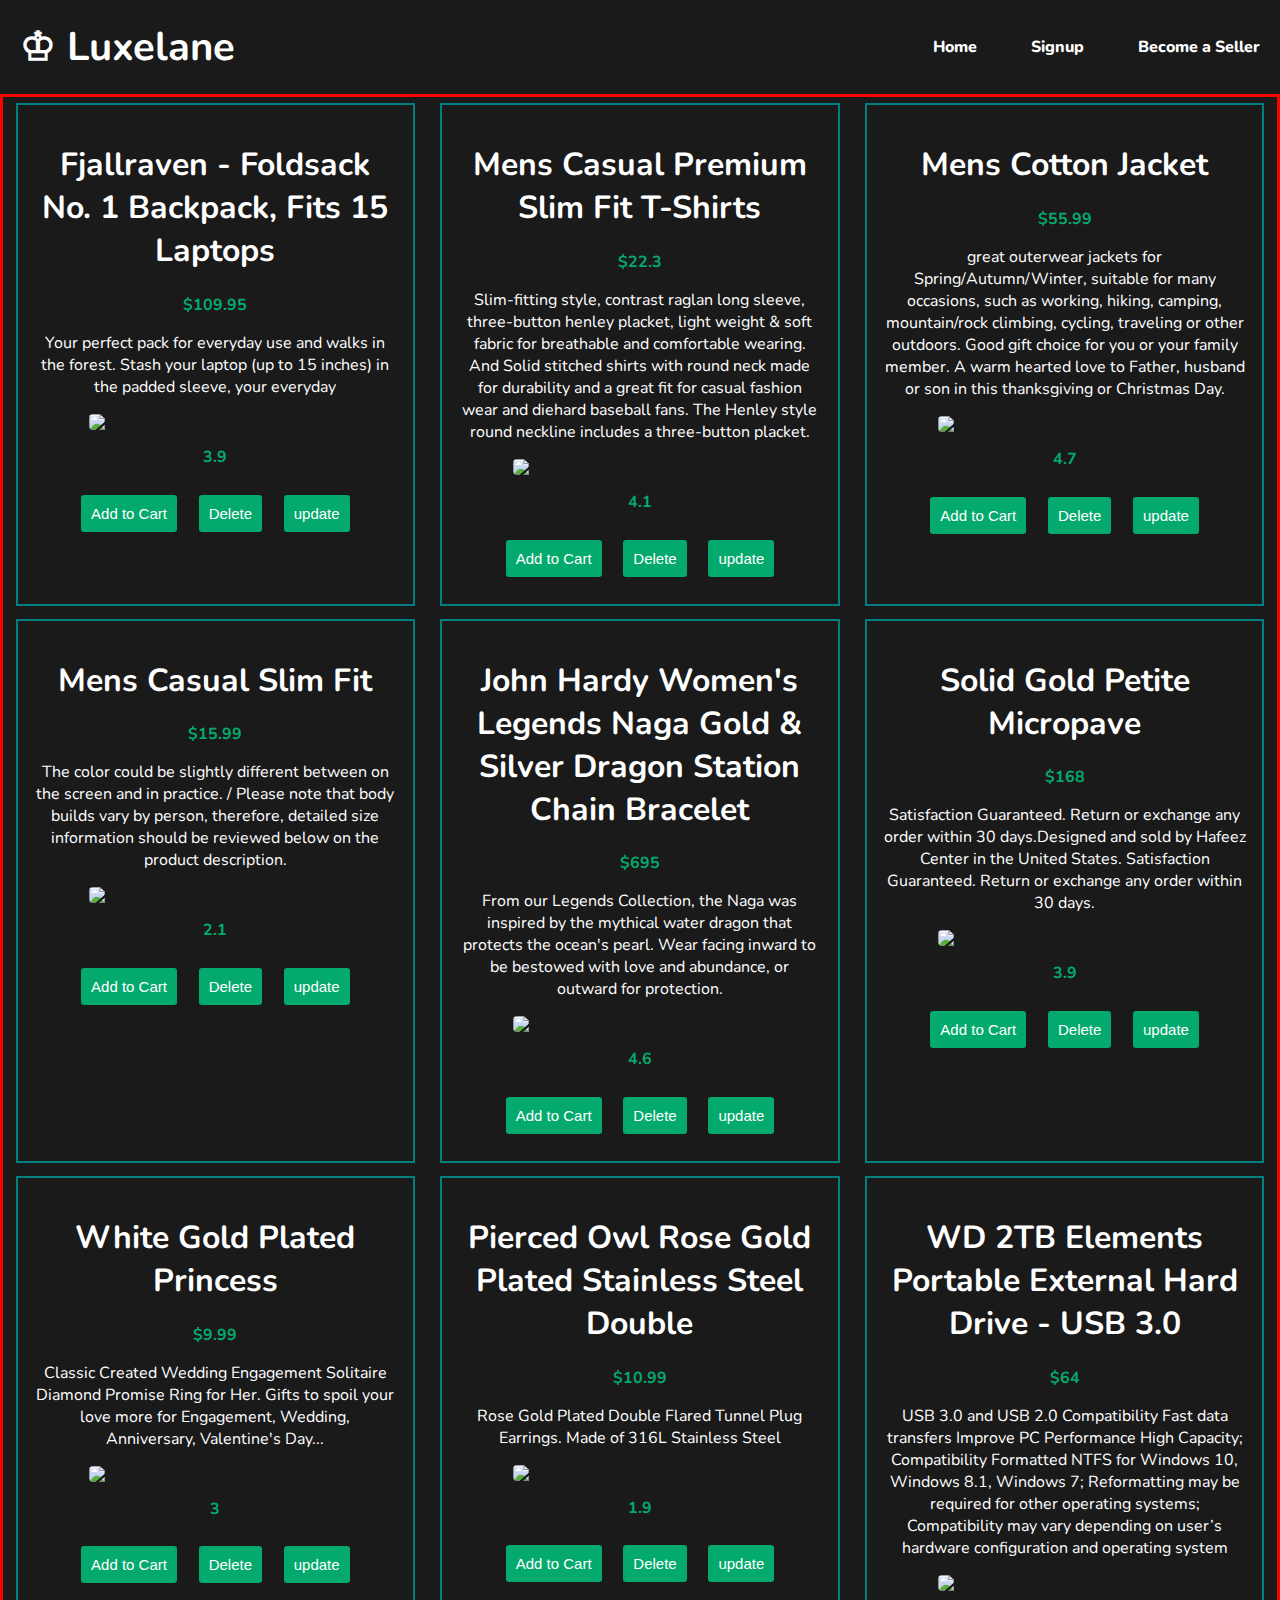
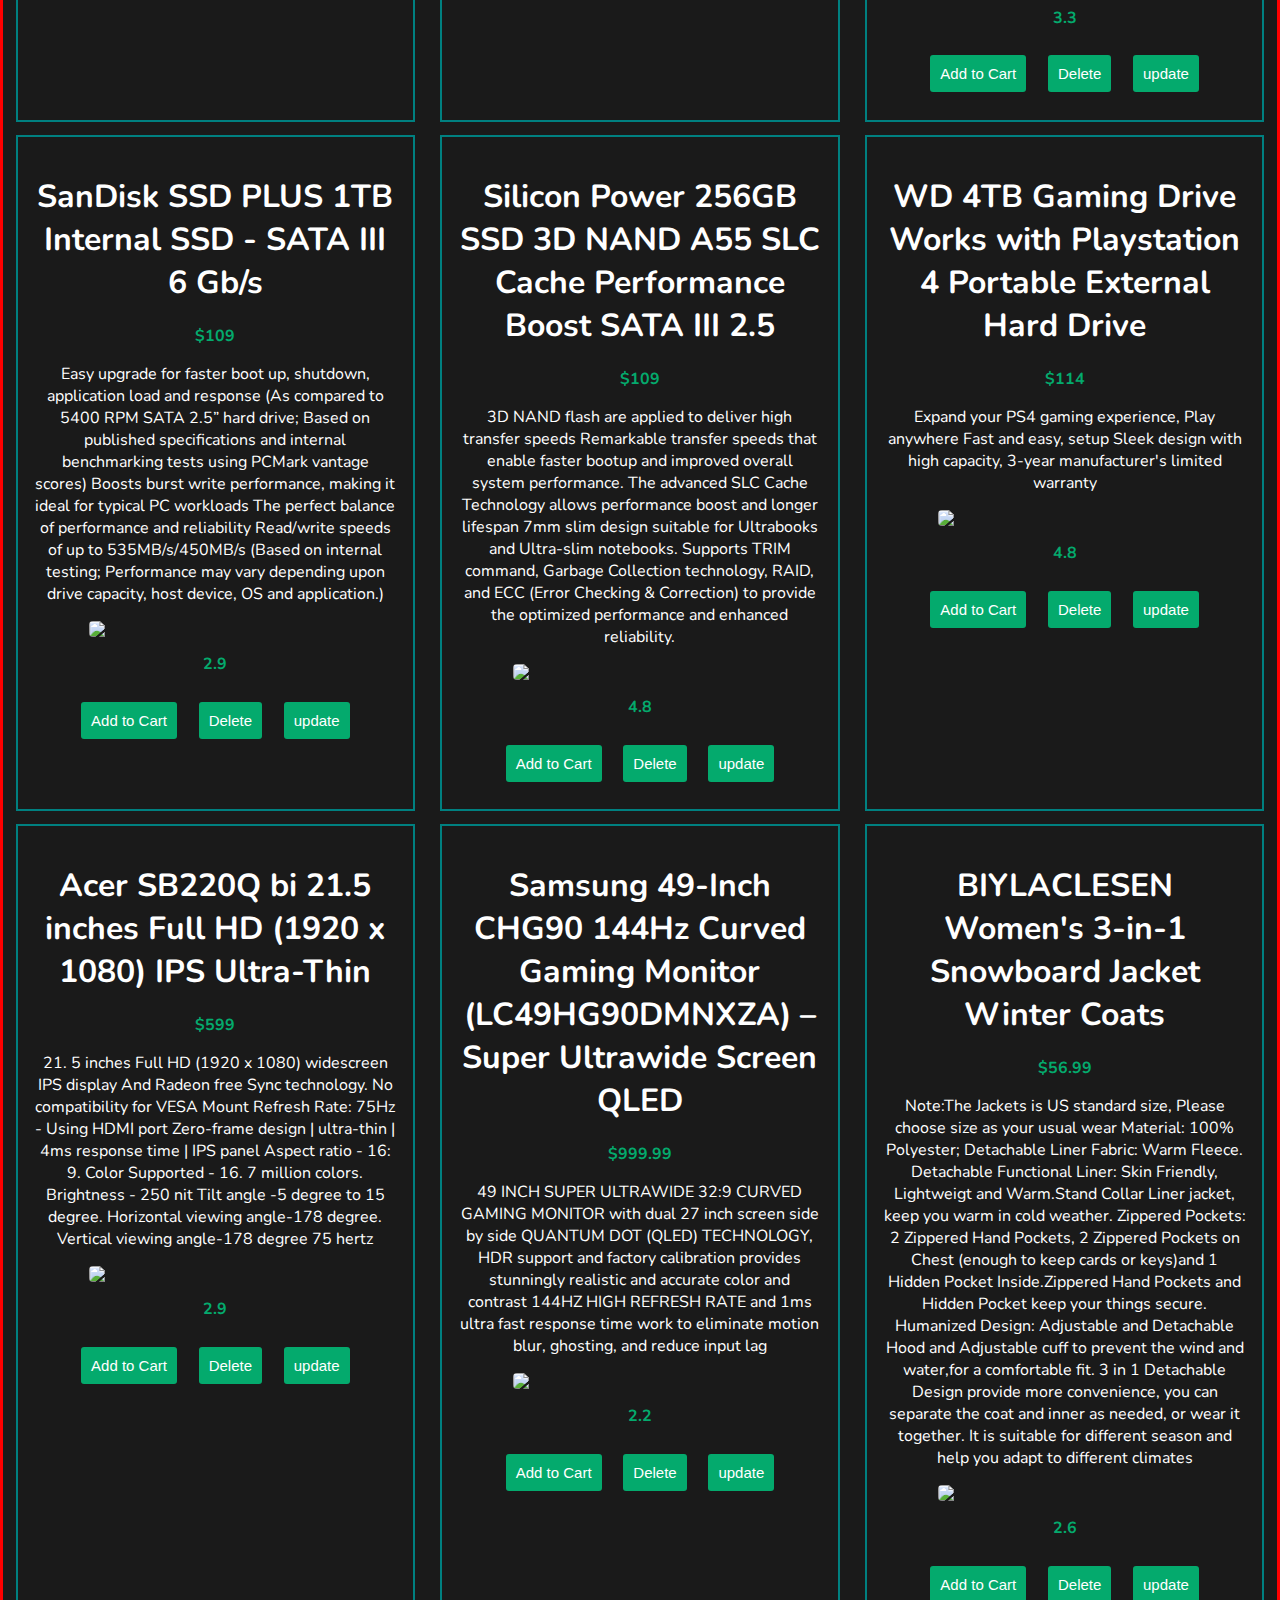
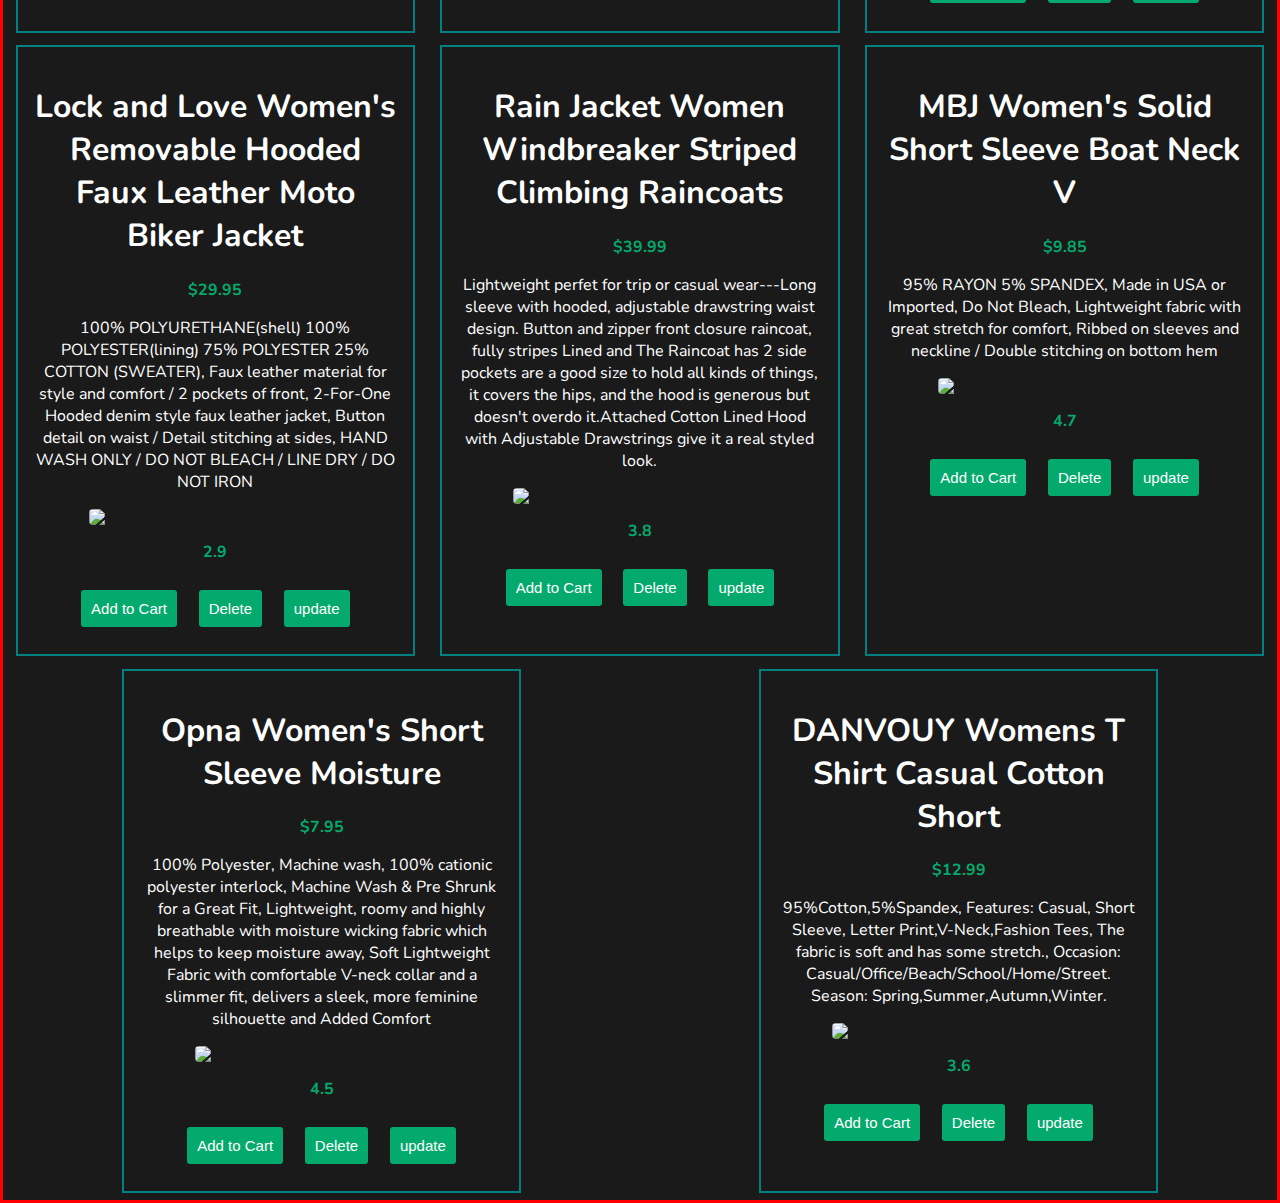
==== index.html @ 8b2ef6ea "eCommerce not responsive yet" ====
<!DOCTYPE html>
<html lang="en">
<head>
    <meta charset="UTF-8">
    <meta name="viewport" content="width=device-width, initial-scale=1.0">
    <title>Luxelane - Seller's Dashboard</title>
    <link rel="stylesheet" href="styles1.css">
</head>
<body>
    <div class="nav">
        <div class="logo">♔ Luxelane</div>
        <div class="menu">
            <a href="homepage.html">Home</a>
            <a href="signup.html">Signup</a>
            <a href="about.html">Become a Seller</a>
        </div>
    </div>

    <div class="content" id="content">
    </div>

    <!-- <script src="script.js"></script> -->
    <!-- <script>
        // window.onload = function() {
        //     displayProducts();
        // };
        
    </script> -->
</body>
</html>
<script>
    
    let data = JSON.parse(localStorage.getItem("data")) || [
      {
        id: 1,
        title: "Fjallraven - Foldsack No. 1 Backpack, Fits 15 Laptops",
        price: 109.95,
        description:
          "Your perfect pack for everyday use and walks in the forest. Stash your laptop (up to 15 inches) in the padded sleeve, your everyday",
        category: "men's clothing",
        image: "https://fakestoreapi.com/img/81fPKd-2AYL._AC_SL1500_.jpg",
        rating: {
          rate: 3.9,
          count: 120,
        },
      },
      {
        id: 2,
        title: "Mens Casual Premium Slim Fit T-Shirts ",
        price: 22.3,
        description:
          "Slim-fitting style, contrast raglan long sleeve, three-button henley placket, light weight & soft fabric for breathable and comfortable wearing. And Solid stitched shirts with round neck made for durability and a great fit for casual fashion wear and diehard baseball fans. The Henley style round neckline includes a three-button placket.",
        category: "men's clothing",
        image:
          "https://fakestoreapi.com/img/71-3HjGNDUL._AC_SY879._SX._UX._SY._UY_.jpg",
        rating: {
          rate: 4.1,
          count: 259,
        },
      },
      {
        id: 3,
        title: "Mens Cotton Jacket",
        price: 55.99,
        description:
          "great outerwear jackets for Spring/Autumn/Winter, suitable for many occasions, such as working, hiking, camping, mountain/rock climbing, cycling, traveling or other outdoors. Good gift choice for you or your family member. A warm hearted love to Father, husband or son in this thanksgiving or Christmas Day.",
        category: "men's clothing",
        image: "https://fakestoreapi.com/img/71li-ujtlUL._AC_UX679_.jpg",
        rating: {
          rate: 4.7,
          count: 500,
        },
      },
      {
        id: 4,
        title: "Mens Casual Slim Fit",
        price: 15.99,
        description:
          "The color could be slightly different between on the screen and in practice. / Please note that body builds vary by person, therefore, detailed size information should be reviewed below on the product description.",
        category: "men's clothing",
        image: "https://fakestoreapi.com/img/71YXzeOuslL._AC_UY879_.jpg",
        rating: {
          rate: 2.1,
          count: 430,
        },
      },
      {
        id: 5,
        title:
          "John Hardy Women's Legends Naga Gold & Silver Dragon Station Chain Bracelet",
        price: 695,
        description:
          "From our Legends Collection, the Naga was inspired by the mythical water dragon that protects the ocean's pearl. Wear facing inward to be bestowed with love and abundance, or outward for protection.",
        category: "jewelery",
        image:
          "https://fakestoreapi.com/img/71pWzhdJNwL._AC_UL640_QL65_ML3_.jpg",
        rating: {
          rate: 4.6,
          count: 400,
        },
      },
      {
        id: 6,
        title: "Solid Gold Petite Micropave ",
        price: 168,
        description:
          "Satisfaction Guaranteed. Return or exchange any order within 30 days.Designed and sold by Hafeez Center in the United States. Satisfaction Guaranteed. Return or exchange any order within 30 days.",
        category: "jewelery",
        image:
          "https://fakestoreapi.com/img/61sbMiUnoGL._AC_UL640_QL65_ML3_.jpg",
        rating: {
          rate: 3.9,
          count: 70,
        },
      },
      {
        id: 7,
        title: "White Gold Plated Princess",
        price: 9.99,
        description:
          "Classic Created Wedding Engagement Solitaire Diamond Promise Ring for Her. Gifts to spoil your love more for Engagement, Wedding, Anniversary, Valentine's Day...",
        category: "jewelery",
        image:
          "https://fakestoreapi.com/img/71YAIFU48IL._AC_UL640_QL65_ML3_.jpg",
        rating: {
          rate: 3,
          count: 400,
        },
      },
      {
        id: 8,
        title: "Pierced Owl Rose Gold Plated Stainless Steel Double",
        price: 10.99,
        description:
          "Rose Gold Plated Double Flared Tunnel Plug Earrings. Made of 316L Stainless Steel",
        category: "jewelery",
        image:
          "https://fakestoreapi.com/img/51UDEzMJVpL._AC_UL640_QL65_ML3_.jpg",
        rating: {
          rate: 1.9,
          count: 100,
        },
      },
      {
        id: 9,
        title: "WD 2TB Elements Portable External Hard Drive - USB 3.0 ",
        price: 64,
        description:
          "USB 3.0 and USB 2.0 Compatibility Fast data transfers Improve PC Performance High Capacity; Compatibility Formatted NTFS for Windows 10, Windows 8.1, Windows 7; Reformatting may be required for other operating systems; Compatibility may vary depending on user’s hardware configuration and operating system",
        category: "electronics",
        image: "https://fakestoreapi.com/img/61IBBVJvSDL._AC_SY879_.jpg",
        rating: {
          rate: 3.3,
          count: 203,
        },
      },
      {
        id: 10,
        title: "SanDisk SSD PLUS 1TB Internal SSD - SATA III 6 Gb/s",
        price: 109,
        description:
          "Easy upgrade for faster boot up, shutdown, application load and response (As compared to 5400 RPM SATA 2.5” hard drive; Based on published specifications and internal benchmarking tests using PCMark vantage scores) Boosts burst write performance, making it ideal for typical PC workloads The perfect balance of performance and reliability Read/write speeds of up to 535MB/s/450MB/s (Based on internal testing; Performance may vary depending upon drive capacity, host device, OS and application.)",
        category: "electronics",
        image: "https://fakestoreapi.com/img/61U7T1koQqL._AC_SX679_.jpg",
        rating: {
          rate: 2.9,
          count: 470,
        },
      },
      {
        id: 11,
        title:
          "Silicon Power 256GB SSD 3D NAND A55 SLC Cache Performance Boost SATA III 2.5",
        price: 109,
        description:
          "3D NAND flash are applied to deliver high transfer speeds Remarkable transfer speeds that enable faster bootup and improved overall system performance. The advanced SLC Cache Technology allows performance boost and longer lifespan 7mm slim design suitable for Ultrabooks and Ultra-slim notebooks. Supports TRIM command, Garbage Collection technology, RAID, and ECC (Error Checking & Correction) to provide the optimized performance and enhanced reliability.",
        category: "electronics",
        image: "https://fakestoreapi.com/img/71kWymZ+c+L._AC_SX679_.jpg",
        rating: {
          rate: 4.8,
          count: 319,
        },
      },
      {
        id: 12,
        title:
          "WD 4TB Gaming Drive Works with Playstation 4 Portable External Hard Drive",
        price: 114,
        description:
          "Expand your PS4 gaming experience, Play anywhere Fast and easy, setup Sleek design with high capacity, 3-year manufacturer's limited warranty",
        category: "electronics",
        image: "https://fakestoreapi.com/img/61mtL65D4cL._AC_SX679_.jpg",
        rating: {
          rate: 4.8,
          count: 400,
        },
      },
      {
        id: 13,
        title:
          "Acer SB220Q bi 21.5 inches Full HD (1920 x 1080) IPS Ultra-Thin",
        price: 599,
        description:
          "21. 5 inches Full HD (1920 x 1080) widescreen IPS display And Radeon free Sync technology. No compatibility for VESA Mount Refresh Rate: 75Hz - Using HDMI port Zero-frame design | ultra-thin | 4ms response time | IPS panel Aspect ratio - 16: 9. Color Supported - 16. 7 million colors. Brightness - 250 nit Tilt angle -5 degree to 15 degree. Horizontal viewing angle-178 degree. Vertical viewing angle-178 degree 75 hertz",
        category: "electronics",
        image: "https://fakestoreapi.com/img/81QpkIctqPL._AC_SX679_.jpg",
        rating: {
          rate: 2.9,
          count: 250,
        },
      },
      {
        id: 14,
        title:
          "Samsung 49-Inch CHG90 144Hz Curved Gaming Monitor (LC49HG90DMNXZA) – Super Ultrawide Screen QLED ",
        price: 999.99,
        description:
          "49 INCH SUPER ULTRAWIDE 32:9 CURVED GAMING MONITOR with dual 27 inch screen side by side QUANTUM DOT (QLED) TECHNOLOGY, HDR support and factory calibration provides stunningly realistic and accurate color and contrast 144HZ HIGH REFRESH RATE and 1ms ultra fast response time work to eliminate motion blur, ghosting, and reduce input lag",
        category: "electronics",
        image: "https://fakestoreapi.com/img/81Zt42ioCgL._AC_SX679_.jpg",
        rating: {
          rate: 2.2,
          count: 140,
        },
      },
      {
        id: 15,
        title: "BIYLACLESEN Women's 3-in-1 Snowboard Jacket Winter Coats",
        price: 56.99,
        description:
          "Note:The Jackets is US standard size, Please choose size as your usual wear Material: 100% Polyester; Detachable Liner Fabric: Warm Fleece. Detachable Functional Liner: Skin Friendly, Lightweigt and Warm.Stand Collar Liner jacket, keep you warm in cold weather. Zippered Pockets: 2 Zippered Hand Pockets, 2 Zippered Pockets on Chest (enough to keep cards or keys)and 1 Hidden Pocket Inside.Zippered Hand Pockets and Hidden Pocket keep your things secure. Humanized Design: Adjustable and Detachable Hood and Adjustable cuff to prevent the wind and water,for a comfortable fit. 3 in 1 Detachable Design provide more convenience, you can separate the coat and inner as needed, or wear it together. It is suitable for different season and help you adapt to different climates",
        category: "women's clothing",
        image: "https://fakestoreapi.com/img/51Y5NI-I5jL._AC_UX679_.jpg",
        rating: {
          rate: 2.6,
          count: 235,
        },
      },
      {
        id: 16,
        title:
          "Lock and Love Women's Removable Hooded Faux Leather Moto Biker Jacket",
        price: 29.95,
        description:
          "100% POLYURETHANE(shell) 100% POLYESTER(lining) 75% POLYESTER 25% COTTON (SWEATER), Faux leather material for style and comfort / 2 pockets of front, 2-For-One Hooded denim style faux leather jacket, Button detail on waist / Detail stitching at sides, HAND WASH ONLY / DO NOT BLEACH / LINE DRY / DO NOT IRON",
        category: "women's clothing",
        image: "https://fakestoreapi.com/img/81XH0e8fefL._AC_UY879_.jpg",
        rating: {
          rate: 2.9,
          count: 340,
        },
      },
      {
        id: 17,
        title: "Rain Jacket Women Windbreaker Striped Climbing Raincoats",
        price: 39.99,
        description:
          "Lightweight perfet for trip or casual wear---Long sleeve with hooded, adjustable drawstring waist design. Button and zipper front closure raincoat, fully stripes Lined and The Raincoat has 2 side pockets are a good size to hold all kinds of things, it covers the hips, and the hood is generous but doesn't overdo it.Attached Cotton Lined Hood with Adjustable Drawstrings give it a real styled look.",
        category: "women's clothing",
        image: "https://fakestoreapi.com/img/71HblAHs5xL._AC_UY879_-2.jpg",
        rating: {
          rate: 3.8,
          count: 679,
        },
      },
      {
        id: 18,
        title: "MBJ Women's Solid Short Sleeve Boat Neck V ",
        price: 9.85,
        description:
          "95% RAYON 5% SPANDEX, Made in USA or Imported, Do Not Bleach, Lightweight fabric with great stretch for comfort, Ribbed on sleeves and neckline / Double stitching on bottom hem",
        category: "women's clothing",
        image: "https://fakestoreapi.com/img/71z3kpMAYsL._AC_UY879_.jpg",
        rating: {
          rate: 4.7,
          count: 130,
        },
      },
      {
        id: 19,
        title: "Opna Women's Short Sleeve Moisture",
        price: 7.95,
        description:
          "100% Polyester, Machine wash, 100% cationic polyester interlock, Machine Wash & Pre Shrunk for a Great Fit, Lightweight, roomy and highly breathable with moisture wicking fabric which helps to keep moisture away, Soft Lightweight Fabric with comfortable V-neck collar and a slimmer fit, delivers a sleek, more feminine silhouette and Added Comfort",
        category: "women's clothing",
        image: "https://fakestoreapi.com/img/51eg55uWmdL._AC_UX679_.jpg",
        rating: {
          rate: 4.5,
          count: 146,
        },
      },
      {
        id: 20,
        title: "DANVOUY Womens T Shirt Casual Cotton Short",
        price: 12.99,
        description:
          "95%Cotton,5%Spandex, Features: Casual, Short Sleeve, Letter Print,V-Neck,Fashion Tees, The fabric is soft and has some stretch., Occasion: Casual/Office/Beach/School/Home/Street. Season: Spring,Summer,Autumn,Winter.",
        category: "women's clothing",
        image: "https://fakestoreapi.com/img/61pHAEJ4NML._AC_UX679_.jpg",
        rating: {
          rate: 3.6,
          count: 145,
        },
      },
    ];
    localStorage.setItem("data", JSON.stringify(data));
    let body = document.querySelector("body");
    let mainDiv = document.createElement("div");
    mainDiv.style.display = "flex";
    mainDiv.style.justifyContent = "space-around";
    mainDiv.style.flexWrap = "wrap";
    mainDiv.style.border= "3px solid red";
    function display() {
      mainDiv.innerHTML = "";
      for (let i = 0; i < data.length; i++) {
        let prodDiv = document.createElement("div");
        // prodDiv.style.width = "400px";
        prodDiv.style.width = "calc(30% - 20px)"; 
        prodDiv.style.margin = "0.5%";
        prodDiv.style.border = "2px solid teal";
        prodDiv.style.textAlign = "center";
        // prodDiv.style.position = "relative";
        // prodDiv.style.display = "flex";
        // prodDiv.style.flexDirection = "column";
        // prodDiv.style.justifyContent = "space-between"; 
        prodDiv.style.padding = "1.3%";


        let title = document.createElement("h1");
        title.style.color="white"
        title.innerText = data[i].title;
        title.style.wordWrap = "break-word"
        title.style.textAlign="center"
        // title.style.overflow="hidden"


        let price = document.createElement("p");
        price.innerText = `$${data[i].price}`;
        price.style.color="#04AA6D"
        price.style.fontWeight="bold"


        let desc = document.createElement("p");
        desc.innerText = data[i].description;
        desc.style.wordWrap = "break-word"
        desc.style.color="white"


        let img = document.createElement("img");
        img.src = data[i].image;
        img.style.width = "70%";
        img.style.display = "block"; 
        img.style.margin = "0 auto"; 
        img.style.borderRadius = "4px";


        let rate = document.createElement("p");
        rate.innerText = data[i].rating.rate;
        rate.style.color="#04AA6D"
        rate.style.fontWeight="bold"

        let btnStyle = "background-color: #4CAF50; border: none; color: white; padding: 10px 20px; text-align: center; text-decoration: none; display: inline-block; font-size: 16px; margin: 4px 2px; cursor: pointer; border-radius: 5px;";

        let btnContainer = document.createElement("div");
        btnContainer.style.display = "flex";
        btnContainer.style.justifyContent = "center";
        btnContainer.style.userSelect="none"

        let btn = document.createElement("button");
        btn.innerText = "Add to Cart";
        btn.style.textAlign="center"
        btn.style.margin="3%"
        btn.addEventListener("click", function () {
          addToCart(data[i]);
        });

          let delBtn = document.createElement("button");
          delBtn.innerText = "Delete";
          delBtn.style.textAlign="center"
          delBtn.style.margin="3%"
          delBtn.addEventListener("click", function () {
            delData(i);
          });

          
          let updBtn = document.createElement("button")
          updBtn.innerText = "update";
          updBtn.style.textAlign="center"
          updBtn.style.margin="3%"

          updBtn.addEventListener("click", function(){
            localStorage.setItem("updInd", JSON.stringify(i));
            window.location.href = "update.html"
          })
  
        prodDiv.append(title, price, desc, img, rate, btn, delBtn, updBtn);
        mainDiv.append(prodDiv);
      }
      body.append(mainDiv);
    }
    display();
  
    function delData(ind) {
      data.splice(ind, 1);
      localStorage.setItem("data", JSON.stringify(data));
      display()
    }
  
  
    console.log("Hello");
    // async function getData(){
    //   let fetchedData = await fetch("https://fakestoreapi.com/products")
    //   let data1 = await fetchedData.json();
    //   console.log(data1);
  
    // }
  
    // getData()
  
  </script>
---- styles1.css ----
@import url('https://fonts.googleapis.com/css2?family=Nunito+Sans:ital,opsz,wght@0,6..12,300;0,6..12,400;0,6..12,500;0,6..12,600;0,6..12,700;0,6..12,800;0,6..12,900;1,6..12,500&family=Nunito:wght@300;400;500;600;700;800;900&display=swap');

body {
    background-color: #1A1A1A;
    font-family: 'Nunito', sans-serif;
    list-style: none;
    text-decoration: none;
    box-sizing: border-box;
    font-style: normal;
    margin: 0;
    padding: 0;
}

.nav {
    display: flex;
    justify-content: space-between;
    align-items: center;
    padding: 10px;
}

.logo {
    color: white;
    padding: 10px;
    font-size: 2.5rem;
    font-weight: 700;
}

.menu a {
    padding: 10px;
    margin-left: 30px;
    text-decoration: none;
    color: rgb(255, 255, 255);
    font-weight: 800;
}

.menu a:hover{
    color: rgb(175, 173, 173);
}

.input {
    display: flex;
    justify-content: space-between;
    padding: 10px;
    margin: 20px;
}

.input textarea, .input input {
    width: 30%;
    padding: 10px;
    margin-right: 10px;
    background-color:#1A1A1A;
    color: white;
    font-size: large;
    font-weight: 300;
    border: 2px solid white;
    text-align: center;
}

.input textarea:hover, .input input:hover{
    background-color: black;
}

.input textarea{
    resize: none;
    overflow: hidden;
}

.input button {
    padding: 10px;
    background-color:#1A1A1A;
    color: rgb(255, 255, 255);
    font-size: large;
    font-weight: 900;
    font-family: 'Nunito', sans-serif;
    list-style: none;
    text-decoration: none;
    box-sizing: border-box;
    font-style: normal;
    border: 2px solid white;
    border-radius: 35%;
    cursor: pointer;
}

.input button:hover{
    background-color: #000000;
}
.form-container {
    user-select: none;
    max-width: 400px;
    margin: 50px auto;
    padding: 20px;
    background-color: #fff;
    border-radius: 5px;
    box-shadow: 0 2px 5px rgba(0, 0, 0, 0.1);
}

h2{
    font-size: 30px;
    font-family: "Playwrite GB S", cursive;
    font-optical-sizing: auto;
    font-style: normal;
    font-weight: 900;
    text-align: center;
    margin-bottom: 15px;
}
.form {
    display: flex;
    flex-direction: column;
}
input[type="text"],
input[type="password"],
input[type="email"],
input[type="url"],
input[type="tel"],
input[type="number"],
button {
  margin-bottom: 15px;
  padding: 10px;
  border: 1px solid #ccc;
  border-radius: 3px;
  font-size: 15px;
}

button {
  background-color: #04AA6D;
  color: white;
  border: none;
  cursor: pointer;
}

button:hover {
  background-color: black;
}
#signup{
    text-align: center;
    font-size: 13px;
}

p{
    text-align: center;
}
@media screen and (max-width: 640px){
    .menu a{
        float: none;
        display: block;
        background-color: #04AA6D;
        border: 1.5px solid white;
    }
}
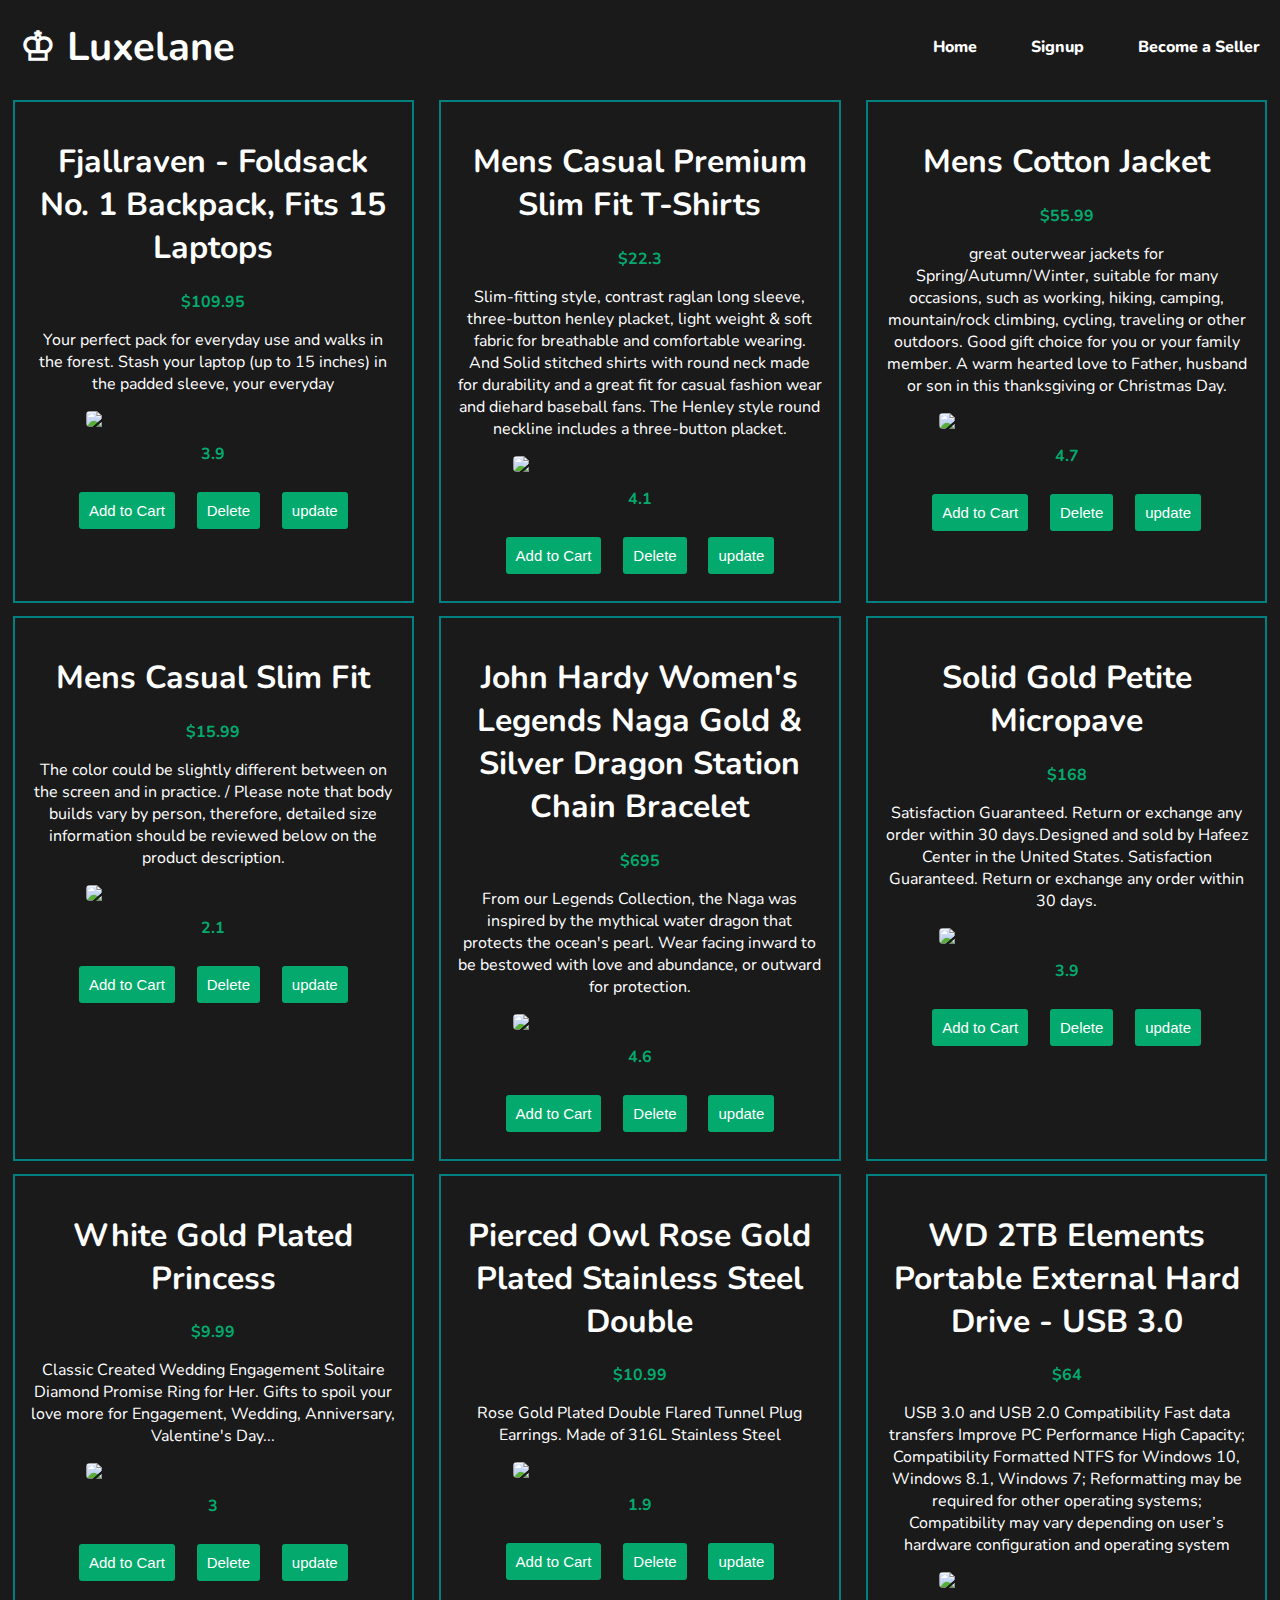
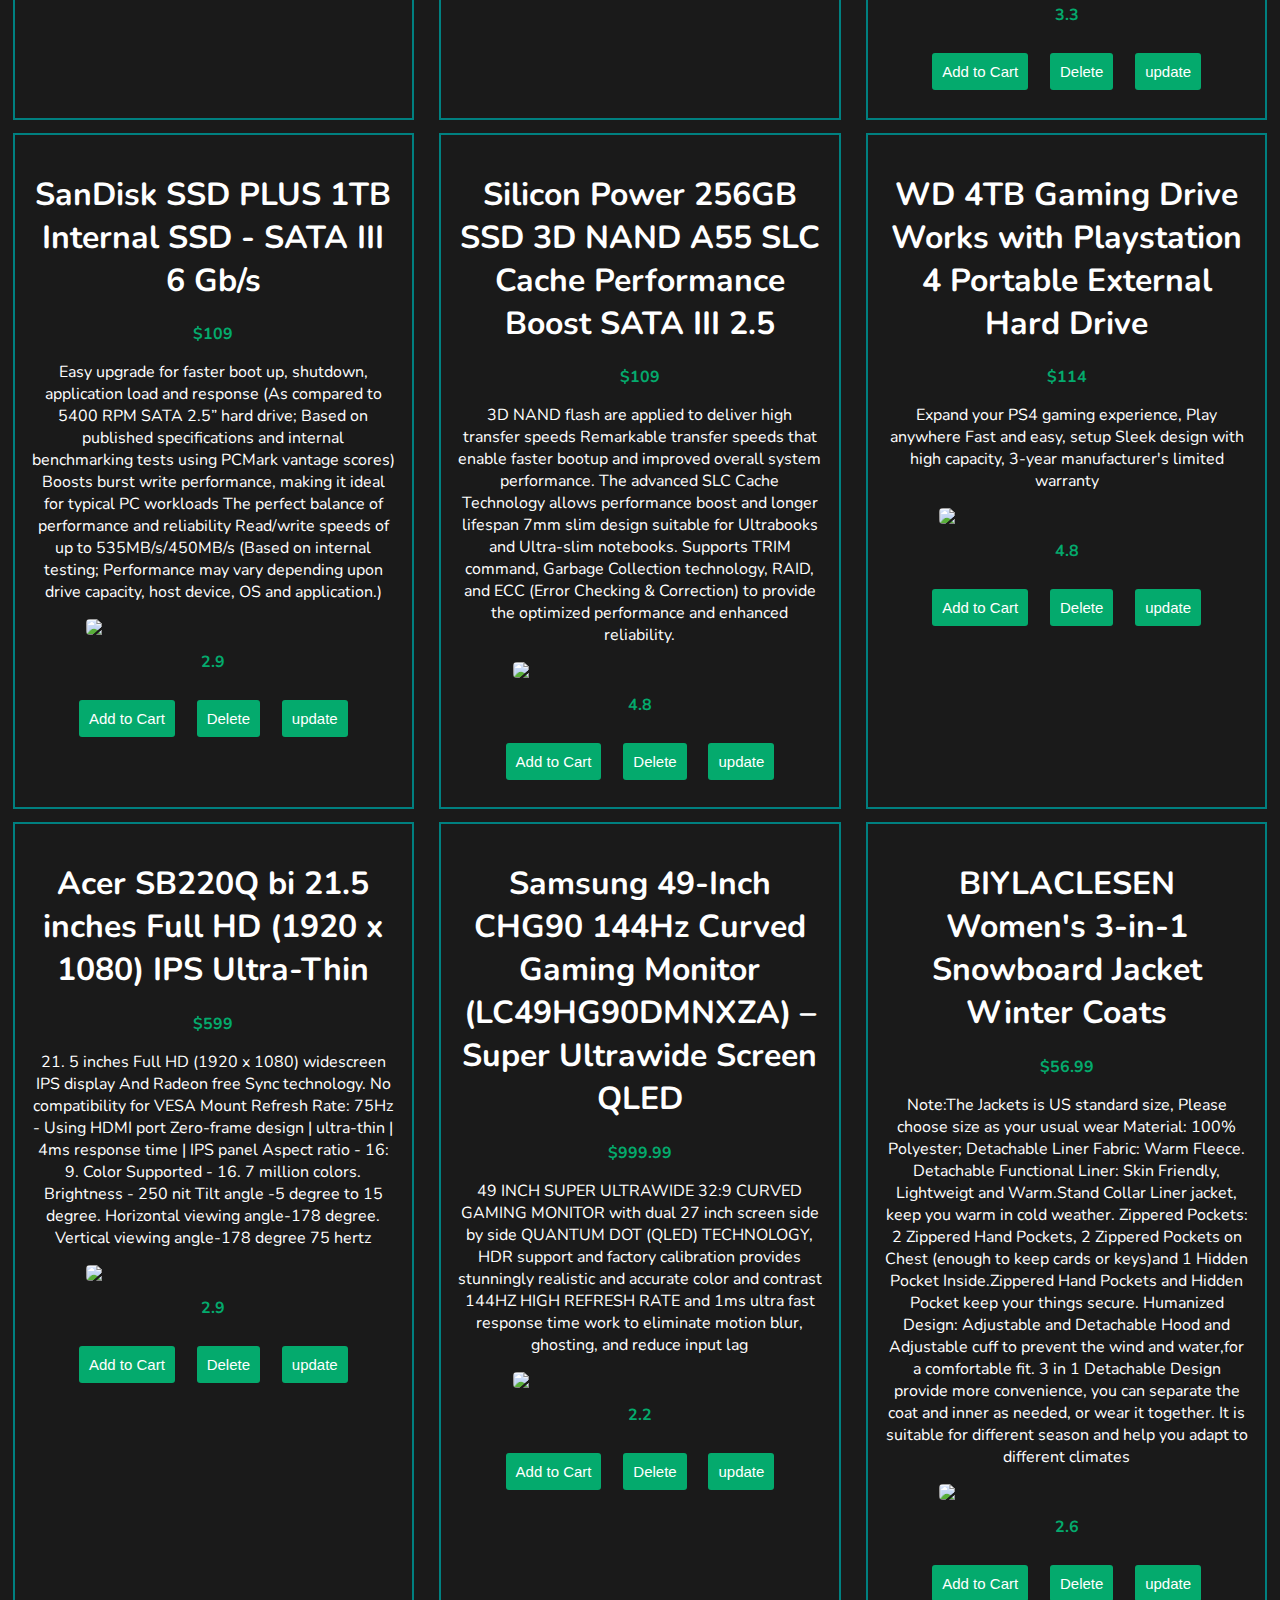
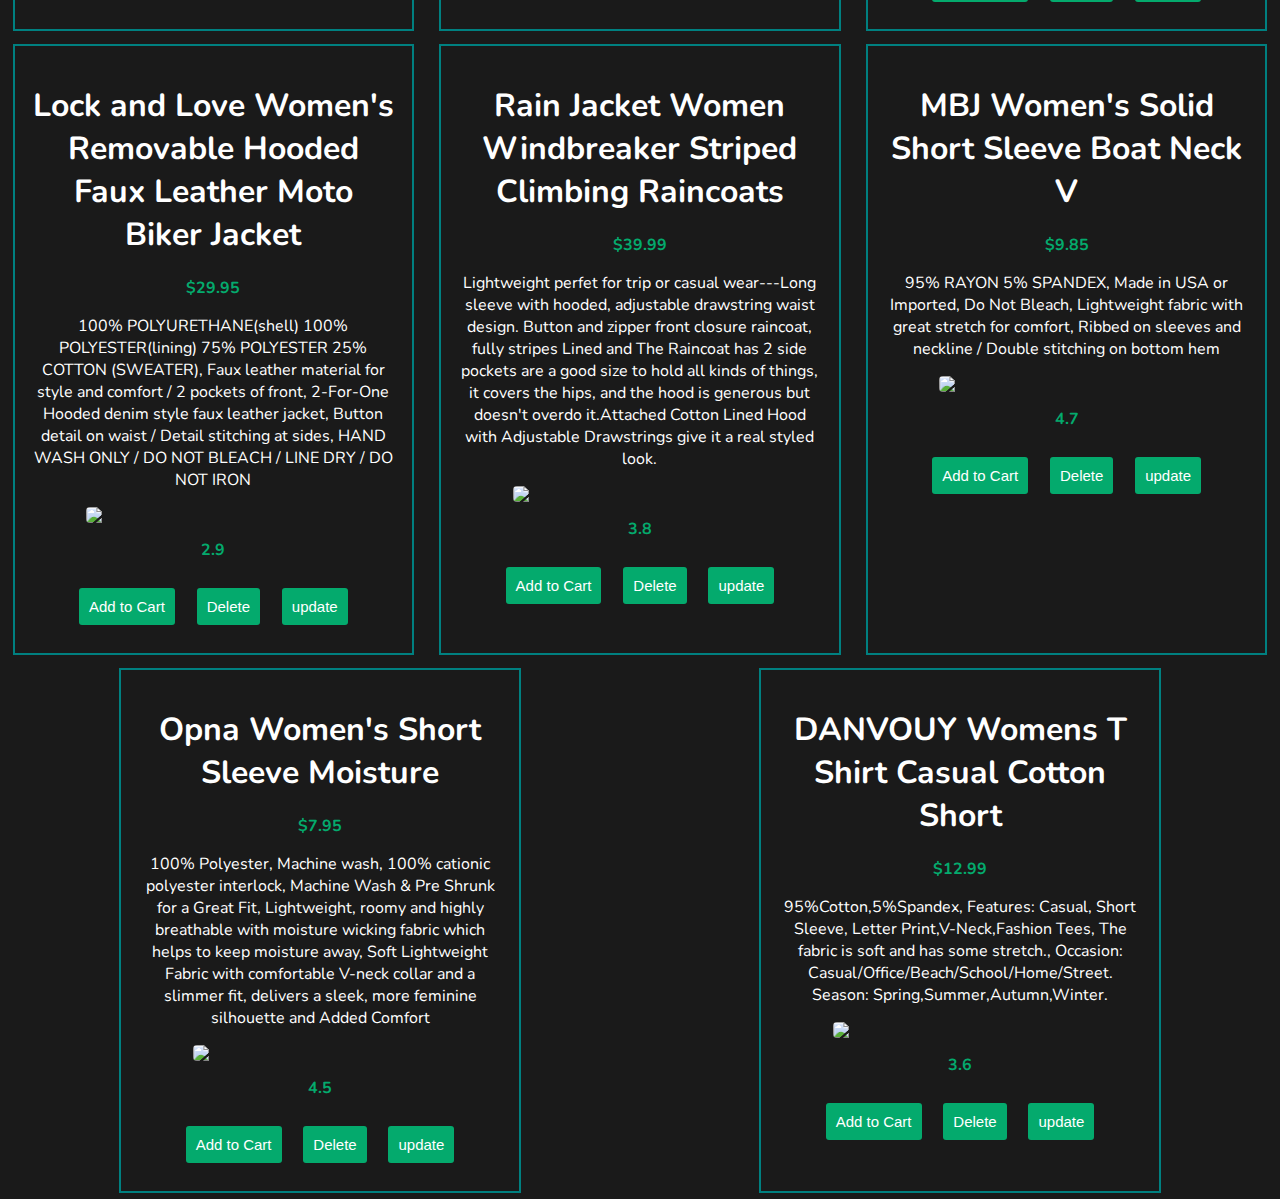
==== commit 2e425f09: "some responsiveness changes done" ====
--- a/index.html
+++ b/index.html
@@ -309,7 +309,7 @@
     mainDiv.style.display = "flex";
     mainDiv.style.justifyContent = "space-around";
     mainDiv.style.flexWrap = "wrap";
-    mainDiv.style.border= "3px solid red";
+    // mainDiv.style.border= "3px solid red";
     function display() {
       mainDiv.innerHTML = "";
       for (let i = 0; i < data.length; i++) {
@@ -327,6 +327,7 @@
 
 
         let title = document.createElement("h1");
+        title.id='t';
         title.style.color="white"
         title.innerText = data[i].title;
         title.style.wordWrap = "break-word"
@@ -341,8 +342,10 @@
 
 
         let desc = document.createElement("p");
+        desc.id='description';
         desc.innerText = data[i].description;
         desc.style.wordWrap = "break-word"
+        desc.style.overflow="auto"
         desc.style.color="white"
 
 
@@ -367,6 +370,7 @@
         btnContainer.style.userSelect="none"
 
         let btn = document.createElement("button");
+        btn.className="button"
         btn.innerText = "Add to Cart";
         btn.style.textAlign="center"
         btn.style.margin="3%"
@@ -375,6 +379,7 @@
         });
 
           let delBtn = document.createElement("button");
+          delBtn.className="button"
           delBtn.innerText = "Delete";
           delBtn.style.textAlign="center"
           delBtn.style.margin="3%"
@@ -384,6 +389,7 @@
 
           
           let updBtn = document.createElement("button")
+          updBtn.className="button"
           updBtn.innerText = "update";
           updBtn.style.textAlign="center"
           updBtn.style.margin="3%"
--- a/styles1.css
+++ b/styles1.css
@@ -139,11 +139,27 @@
 p{
     text-align: center;
 }
-@media screen and (max-width: 640px){
+@media screen and (max-width: 660px){
     .menu a{
         float: none;
         display: block;
         background-color: #04AA6D;
         border: 1.5px solid white;
     }
+}
+@media screen and (max-width: 500px) {
+    #description {
+        display: none;
+    }
+}
+@media screen and (max-width: 500px) {
+    #t {
+        font-size: 12px;
+    }
+}
+@media (max-width: 500px) {
+    .button {
+        padding: 8px 16px; 
+        font-size: 10px; 
+    }
 }